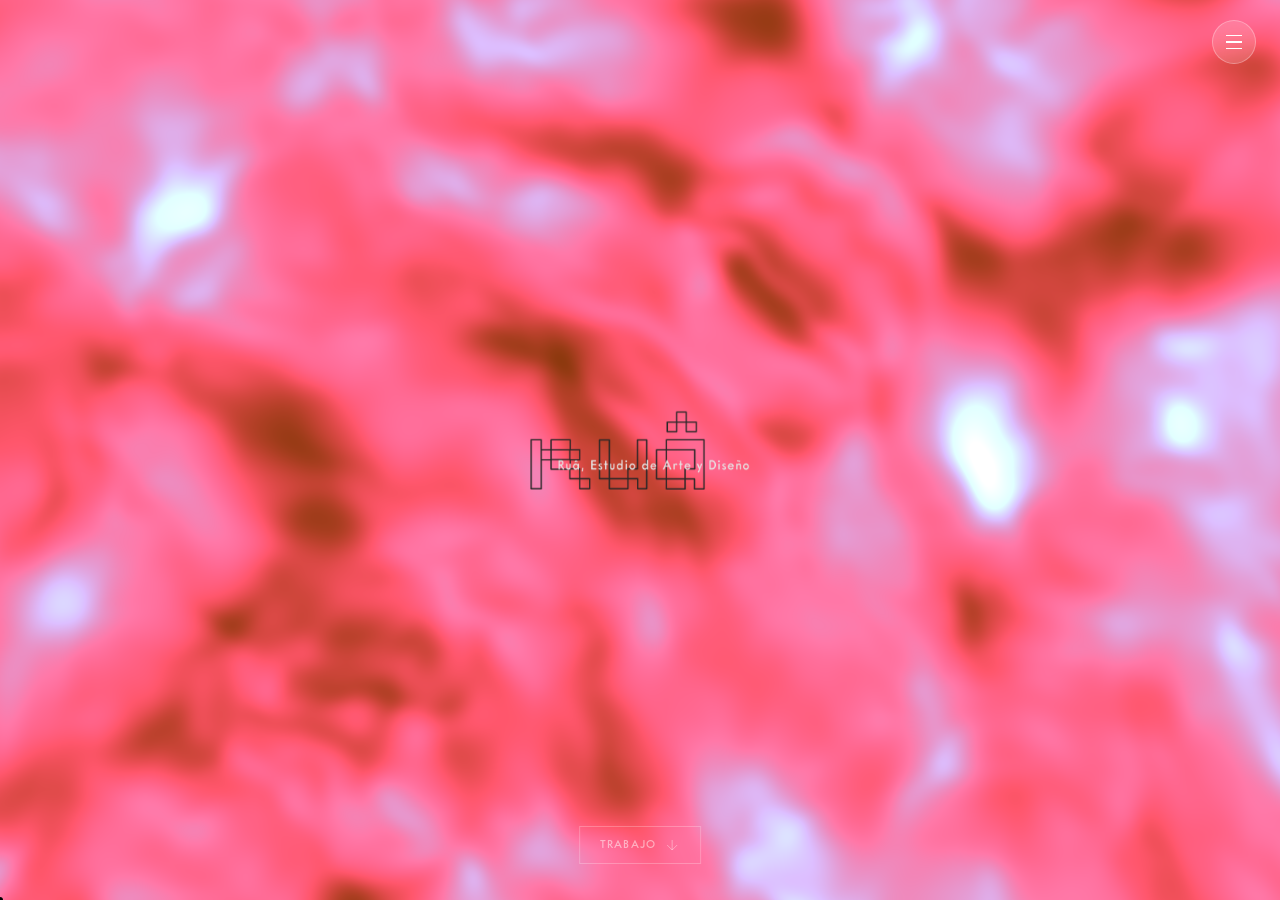
==== index.html @ 2b6090b3 "n_n" ====
<!DOCTYPE html>
<html lang="es">
<head>
  <meta charset="UTF-8">
  <meta name="viewport" content="width=device-width, initial-scale=1.0">
  <meta name="description" content="Ruâ — Estudio independiente de arte y diseño. Ciudad de México.">
  <meta property="og:title" content="Ruâ — Estudio de Arte y Diseño">
  <meta property="og:description" content="Sistemas visuales coherentes, adaptables y conceptualmente sólidos.">
  <meta property="og:url" content="https://rua.studio">
  <meta property="og:image" content="https://rua.studio/img/a_sight-plus-sound.png">
  <title>Ruâ — Estudio de Arte y Diseño</title>
  <link rel="stylesheet" href="style.css">
  <link rel="icon" type="image/png" sizes="32x32" href="img/favicon-32x32.png">
</head>

<body>

  <div class="landing site-blur" id="landing">
    <canvas id="shader-canvas"></canvas>
    <div class="landing-content">
      <img src="img/rua_logo.png" alt="Ruâ" class="landing-logo">
      <!--<p class="landing-sub">Estudio de Arte y Diseño</p>-->
    </div>
    <button class="landing-scroll" id="landing-scroll">
      <span>trabajo</span>
      <svg width="16" height="16" viewBox="0 0 16 16" fill="none">
        <path d="M8 3v10M3 8l5 5 5-5" stroke="currentColor" stroke-width="0.75"/>
      </svg>
    </button>
  </div>

  <div class="menu-overlay" id="menu-overlay">
<button class="menu-close" id="menu-close" aria-label="Cerrar menú">✕</button>
    <nav class="menu-nav">
      <a href="#projects">Trabajo</a>
      <a href="#about">Estudio</a>
    </nav>
    <div class="menu-meta">
      <p>Rodrigo Ramírez Velasco</p>
      <p>rua.lab.mx@gmail.com</p>
      <p>Ciudad de México</p>
    </div>
  </div>

  <div class="layout site-blur" id="layout">
    <div class="col-left" id="col-left">

      <div class="col-header"> 

        <a href="#" id="logo-home">
          <img src="img/rua_logo2.png" alt="Ruâ" class="header-logo-img">
        </a>
      </div>

      <div id="projects">

        <div class="project-entry" data-project="sight-sound">
          <div class="entry-content">
            <span class="entry-index">01</span>
            <h2 class="entry-title">SIGHT + SOUND</h2>
            <p class="entry-client">Festival International d'art Numérique<br>Eastern Bloc — Montréal, 2024</p>
            <p class="entry-desc">Identidad visual y sistema gráfico para la 12ª edición. Diseño generativo que se adapta a todos los formatos: campaña, web, motion, merch, señalética.</p>
            <ul class="entry-tags">
              <li>Identidad Visual</li><li>Diseño Generativo</li>
              <li>Dirección de Arte</li><li>Front-end</li>
            </ul>
          </div>
        </div>

        <div class="project-entry" data-project="jazzuv-festival">
          <div class="entry-content">
            <span class="entry-index">02</span>
            <h2 class="entry-title">10° Festival Internacional JazzUV</h2>
            <p class="entry-client">Universidad Veracruzana — Xalapa, 2024</p>
            <p class="entry-desc">Sistema de identidad para el festival de jazz de la UV. Ilustración digital y diseño generativo para carteles, boletos, motion graphics y señalética.</p>
            <ul class="entry-tags">
              <li>Identidad Visual</li><li>Ilustración</li><li>Motion Graphics</li>
            </ul>
          </div>
        </div>

        <div class="project-entry" data-project="milieux">
          <div class="entry-content">
            <span class="entry-index">03</span>
            <h2 class="entry-title">Milieux Institute</h2>
            <p class="entry-client">Concordia University — Montréal, 2020</p>
            <p class="entry-desc">Reporte anual 2019–2020, impreso y web. Concepto gráfico inspirado en la Bauhaus con visualizaciones de datos generativas. Dirección editorial y desarrollo front-end.</p>
            <ul class="entry-tags">
              <li>Diseño Editorial</li><li>Front-end</li><li>Visualización de Datos</li>
            </ul>
          </div>
        </div>

        <div class="project-entry" data-project="jazzuv-centro">
          <div class="entry-content">
            <span class="entry-index">04</span>
            <h2 class="entry-title">Centro de Estudios <br> de Jazz</h2>
            <p class="entry-client">JazzUV, Universidad Veracruzana — Xalapa, 2024</p>
            <p class="entry-desc">Sistema de identidad institucional. Sistema visual flexible para comunicación digital y física.</p>
            <ul class="entry-tags">
              <li>Identidad Visual</li><li>Diseño Generativo</li><li>Dirección de Arte</li>
            </ul>
          </div>
        </div>

        <div class="project-entry" data-project="moodlemoot">
  <div class="entry-content">
    <span class="entry-index">05</span>
    <h2 class="entry-title">MoodleMoot <br> Costa Rica 2026</h2>
    <p class="entry-client">Emprove — Universidad Nacional, Costa Rica, 2026</p>
    <p class="entry-desc">Identidad visual para el encuentro regional de la comunidad Moodle. El sistema gráfico reinterpreta los patrones de la carreta costarricense como analogía del aprendizaje en red: simétrico, vibrante y en expansión.</p>
    <ul class="entry-tags">
      <li>Identidad Visual</li><li>Desarrollo Web</li><li>Dirección de Arte</li>
    </ul>
  </div>
</div>

        <div class="project-entry about-entry" data-project="about" id="about">
          <div class="entry-content">
            <span class="entry-index">—</span>
            <h2 class="entry-title">Estudio</h2>
            <p class="entry-desc">Ruâ es un estudio independiente de arte y diseño en la Ciudad de México. Trabajamos con instituciones culturales, festivales y organizaciones que necesitan sistemas visuales coherentes, adaptables y conceptualmente sólidos.</p>
            <p class="entry-desc">Nuestra práctica cruza el diseño gráfico con la programación creativa: identidades que funcionan en impreso, pantalla, movimiento y espacio.</p>
            <div id="contact">
              <a href="mailto:rua.lab.mx@gmail.com" class="contact-link">rua.lab.mx@gmail.com ↗</a>
            </div>
          </div>
        </div>

      </div>

      <div class="progress-bar">
        <div class="progress-fill" id="progress-fill"></div>
      </div>

    </div>

    <div class="col-right" id="col-right">
      <div class="image-panel active" data-panel="sight-sound">
        <img class="img-fill" src="img/a_sight-plus-sound.png" alt="SIGHT + SOUND">
      </div>
      <div class="image-panel" data-panel="jazzuv-festival">
      <img class="img-fill" src="img/b_festival-internacional-uv.png" alt="Festival Internacional JazzUV">
      </div>
<div class="image-panel" data-panel="milieux">
  <img class="img-fill" src="img/c_milieux-2019-2020.png" alt="Milieux Institute">
</div>
<div class="image-panel" data-panel="jazzuv-centro">
  <img class="img-fill" src="img/d_jazzuv-identidad.png" alt="Centro de Estudios de Jazz">
</div>
      <div class="image-panel" data-panel="moodlemoot">
  <img class="img-fill" src="img/e_moodlemoot26.png" alt="Moodle Moot Costa Rica 2026">
      </div>
      <div class="image-panel" data-panel="about">
  <img class="img-fill" src="img/1-a_rua.png" alt="Ruâ">
      </div>
    </div>

  </div>

  <button class="menu-trigger" id="menu-trigger" aria-label="Abrir menú">
    <span></span><span></span><span></span>
  </button>

  <script src="shader.js"></script>
  <script src="main.js"></script>
</body>
</html>
---- style.css ----
@font-face {
  font-family: 'Intervogue';
  src: url('data/intervogue-soft-medium 2.otf') format('opentype');
  font-weight: normal;
  font-style: normal;
}

*, *::before, *::after { margin: 0; padding: 0; box-sizing: border-box; }

:root {
  --bg:     #F5F3EF;
  --ink:    #000000;
  --muted:  #1A1917;
  --border: rgba(26,25,23,0.12);
  --font:   'Intervogue', system-ui, sans-serif;
}

html, body {
  height: 100%; width: 100%;
  margin: 0; padding: 0;
  overflow: hidden;
  background: #0F0805;
  color: var(--ink);
  font-family: var(--font);
  font-size: 13px;
  font-weight: 300;
  line-height: 1.5;
  -webkit-font-smoothing: antialiased;
  cursor: none;
}

a { color: inherit; text-decoration: none; }
button { font-family: var(--font); cursor: none; }

/* ── CURSOR ──────────────────────────────────────────── */
.cursor {
  position: fixed;
  width: 6px; height: 6px;
  background: #000;
  border-radius: 50%;
  pointer-events: none;
  z-index: 9999;
  transform: translate(-50%, -50%);
  transition: width 0.2s, height 0.2s, background 0.2s, border 0.2s;
}
.cursor.expanded {
  color: #ffffff;
  position: fixed;
  width: 12px; height: 12px;
  background: #000;
  border-radius: 50%;
  pointer-events: none;
  z-index: 9999;
  transform: translate(-50%, -50%);
  transition: width 0.2s, height 0.2s, background 0.2s, border 0.2s;
}

/* ── LANDING ─────────────────────────────────────────── */

.landing {
  position: fixed; inset: 0; z-index: 200;
  display: flex; flex-direction: column;
  align-items: center; justify-content: center;
  transition: opacity 0.8s ease, visibility 0.8s ease;
}

.landing.hidden { opacity: 0; visibility: hidden; pointer-events: none; }

#shader-canvas {
  position: absolute; top: 0; left: 0;
  width: 100% !important; height: 100% !important;
  display: block;
}


.landing-content {
  position: relative; z-index: 2;
  text-align: center;
  display: flex; flex-direction: column;
  align-items: center; gap: 16px;
}
.landing-logo { width: clamp(120px, 20vw, 220px); height: auto; }
.landing-logo-placeholder {
  font-size: clamp(64px, 10vw, 120px);
  font-weight: 300; letter-spacing: -0.03em;
  color: #fff; line-height: 1;
}
.landing-sub {
  font-size: 12px; color: rgba(255,255,255,0.4);
  letter-spacing: 0.12em; text-transform: uppercase;
}
.landing-scroll {
  position: absolute; bottom: 36px;
  left: 50%; transform: translateX(-50%);
  background: none;
  border: 0.5px solid rgba(255,255,255,0.25);
  color: rgba(255,255,255,0.5);
  font-size: 11px; letter-spacing: 0.1em;
  text-transform: uppercase;
  padding: 10px 20px;
  display: flex; align-items: center; gap: 8px;
  z-index: 2;
  transition: color 0.2s, border-color 0.2s;
}
.landing-scroll:hover {
  color: rgba(255,255,255,0.9);
  border-color: rgba(255,255,255,0.6);
}

/* ── SITE-BLUR ───────────────────────────────────────── */
.site-blur { transition: transform 0.5s ease; }
body.menu-open .site-blur {
  transform: scale(1.02);
  pointer-events: none;
}

/* ── MENÚ TRIGGER ────────────────────────────────────── */
.menu-trigger {
  position: fixed;
  top: 20px; right: 24px;
  z-index: 400;
  width: 44px; height: 44px;
  border-radius: 50%;
  background: rgba(255,255,255,0.15);
  border: 1px solid rgba(255,255,255,0.3);
  backdrop-filter: blur(8px);
  -webkit-backdrop-filter: blur(8px);
  display: flex; flex-direction: column;
  align-items: center; justify-content: center;
  gap: 5px; padding: 0;
  transition: background 0.25s, border-color 0.25s;
}
.menu-trigger:hover {
  background: rgba(255,255,255,0.9);
  border-color: rgba(255,255,255,0.9);
}
.menu-trigger span {
  display: block;
  width: 16px; height: 1.5px;
  background: #fff;
  transform-origin: center;
  transition: background 0.25s, transform 0.3s, opacity 0.3s;
}
.menu-trigger:hover span { background: var(--ink); }

body.menu-open .menu-trigger {
  background: rgba(26,25,23,0.08);
  border-color: rgba(26,25,23,0.15);
}
body.menu-open .menu-trigger span { background: var(--ink); }
body.menu-open .menu-trigger:hover { background: rgba(26,25,23,0.15); }

body.menu-open .menu-trigger span:nth-child(1) {
  transform: translateY(6.5px) rotate(45deg);
}
body.menu-open .menu-trigger span:nth-child(2) {
  opacity: 0; transform: scaleX(0);
}
body.menu-open .menu-trigger span:nth-child(3) {
  transform: translateY(-6.5px) rotate(-45deg);
}

/* ── MENÚ OVERLAY ────────────────────────────────────── */
.menu-overlay {
  position: fixed;
  top: 12px; right: 12px;
  left: auto; width: 360px;
  max-width: calc(100vw - 24px);
  max-height: calc(100vh - 24px);
  overflow-y: auto;
  background: #F7F6F3;
  z-index: 300;
  padding: 72px 32px 36px;
  display: flex; flex-direction: column;
  border-radius: 16px;
  box-shadow: 0 8px 48px rgba(0,0,0,0.18);
  transform: translateY(-8px) scale(0.97);
  transform-origin: top right;
  opacity: 0;
  pointer-events: none;
  scrollbar-width: none;
  transition: transform 0.35s cubic-bezier(0.32, 0.72, 0, 1),
              opacity   0.28s cubic-bezier(0.32, 0.72, 0, 1);
}
.menu-overlay::-webkit-scrollbar { width: 0; }
.menu-overlay.open {
  transform: translateY(0) scale(1);
  opacity: 1;
  pointer-events: auto;
}
.menu-close { display: none; }

.menu-nav { display: flex; flex-direction: column; flex: 1; }
.menu-nav a {
  font-size: clamp(28px, 3.5vw, 42px);
  font-weight: 300; line-height: 1.25;
  letter-spacing: -0.02em; color: var(--ink);
  border-bottom: 0.5px solid var(--border);
  padding: 20px 0;
  display: block;
  transition: color 0.15s;
}
.menu-nav a:hover { color: var(--muted); }

.menu-meta { display: flex; flex-direction: column; gap: 4px; padding-top: 24px; }
.menu-meta p { font-size: 12px; color: var(--muted); }

/* ── LAYOUT ──────────────────────────────────────────── */

.layout {
  position: relative; height: 100vh; width: 100%;
  opacity: 0; transition: opacity 0.6s ease;
}
.layout.visible { opacity: 1; }

/* ── COLUMNA DERECHA ─────────────────────────────────── */
.col-right {
  position: absolute; inset: 0;
  overflow: hidden;
  z-index: 1;
}
.image-panel {
  position: absolute; inset: 0;
  opacity: 0; transition: opacity 0.6s ease;
  pointer-events: none;
}
.image-panel.active { opacity: 1; }
.img-fill {
  position: absolute; inset: 0;
  width: 100%; height: 100%; object-fit: cover;
}

/* ── COLUMNA IZQUIERDA — scroll-snap ─────────────────── */

.col-left {
  position: absolute; top: 0; left: 0; bottom: 0;
  width: 420px; height: 100%;
  overflow-y: scroll; z-index: 10;
  scrollbar-width: none; -ms-overflow-style: none;
}

.col-left::-webkit-scrollbar { width: 0; }

/* ── HEADER ──────────────────────────────────────────── */
.col-header {
  position: sticky; top: 0; z-index: 20;
  display: flex; align-items: center;
  padding: 20px 28px;
}

.header-logo-img {
  height: 33px;
  width: auto;
}

/* ── TARJETAS ────────────────────────────────────────── */
.project-entry {
  height: 100vh;
  display: flex; align-items: flex-end;
  padding: 0 24px 40px 24px;
  position: relative;
  /* sin scroll-snap-align */
}
.about-entry {
  min-height: 100vh; height: auto;
}

.entry-content {
  width: 100%;
  background: rgba(255,255,255,0.45);
  backdrop-filter: blur(10px) saturate(2.0);
  -webkit-backdrop-filter: blur(20px) saturate(1.4);
  padding: 28px 28px 24px;
  border-radius: 12px;
  display: flex;
  flex-direction: column;
  gap: 14px;
  box-shadow: 0 8px 40px rgba(0,0,0,0.12);
  opacity: 0.5;
  filter: blur(1.5px);
  transform: translateY(8px);
  transition: opacity 0.4s ease, transform 0.4s ease, filter 0.4s ease;
  cursor: pointer;
}
.project-entry.active .entry-content {
  opacity: 1; filter: blur(0px); transform: translateY(0);
}

.entry-index { font-size: 11px; color: var(--muted); letter-spacing: 0.08em; }
.entry-title {
  font-size: clamp(22px, 2.8vw, 32px); font-weight: 400;
  line-height: 1.1; letter-spacing: -0.02em; color: var(--ink);
}
.entry-client { font-size: 12px; color: var(--muted); line-height: 1.6; }
.entry-desc   { font-size: 13px; color: var(--muted); line-height: 1.8; }

.entry-tags { list-style: none; display: flex; flex-wrap: wrap; gap: 6px; }
.entry-tags li {
  font-size: 11px; color: var(--muted);
  border: 0.5px solid var(--border); padding: 3px 9px;
  border-radius: 2px;
}
.contact-link { font-size: 14px; font-weight: 400; color: var(--ink); transition: color 0.15s; }
.contact-link:hover { color: var(--muted); }

/* ── PROGRESS BAR ────────────────────────────────────── */
.progress-bar {
  position: fixed; left: 0; top: 0;
  width: 2px; height: 100vh; z-index: 20;
  background: rgba(255,255,255,0.1);
}
.progress-fill {
  width: 100%; height: 0%;
  background: rgba(255,255,255,0.4);
  transition: height 0.08s linear;
}

/* ── GRAIN OVERLAY ───────────────────────────────────── */
.grain-overlay {
  position: fixed; inset: 0;
  z-index: 295;
  pointer-events: none;
  opacity: 0;
  background-image: url("data:image/svg+xml,%3Csvg viewBox='0 0 256 256' xmlns='http://www.w3.org/2000/svg'%3E%3Cfilter id='noise'%3E%3CfeTurbulence type='fractalNoise' baseFrequency='0.9' numOctaves='4' stitchTiles='stitch'/%3E%3C/filter%3E%3Crect width='100%25' height='100%25' filter='url(%23noise)' opacity='0.4'/%3E%3C/svg%3E");
  background-repeat: repeat;
  background-size: 180px 180px;
  mix-blend-mode: overlay;
  animation: grain-shift 0.8s steps(3) infinite;
  transition: opacity 0.6s ease;
}
body.menu-open .grain-overlay { opacity: 1; }

@keyframes grain-shift {
  0%   { background-position: 0% 0%; }
  33%  { background-position: 40% -20%; }
  66%  { background-position: -30% 10%; }
  100% { background-position: 15% -35%; }
}

/* ── RESPONSIVE ──────────────────────────────────────── */

/* Tablet: 768px - 1024px */
@media (max-width: 1024px) {
  .col-left { width: 360px; }
  .entry-title { font-size: clamp(20px, 2.5vw, 28px); }
}

/* Móvil: hasta 768px */
@media (max-width: 768px) {

  /* Sin cursor custom en touch */
  html, body { cursor: auto; }
  .cursor { display: none; }
  button { cursor: auto; }
  a { cursor: auto; }

  /* Body scroll normal en móvil */
  html, body {
    overflow: auto;
    height: auto;
  }

  /* Landing ocupa toda la pantalla */
  .landing {
    position: relative;
    height: 100svh;
    min-height: 100svh;
  }

  /* Layout stacked — imagen arriba, tarjeta abajo */
  .layout {
    height: auto;
    opacity: 1;
    display: flex;
    flex-direction: column;
  }

  /* Imagen hero: full width arriba */
  .col-right {
    position: relative;
    width: 100%;
    height: 60vw;
    min-height: 240px;
    max-height: 420px;
    inset: auto;
    z-index: 1;
  }

  /* Solo la imagen activa se ve */
  .image-panel { display: none; }
  .image-panel.active { display: block; position: relative; height: 100%; }
  .img-fill { position: absolute; }

  /* Columna izquierda: full width, scroll normal */
  .col-left {
    position: relative;
    width: 100%;
    height: auto;
    overflow-y: visible;
    top: auto; left: auto; bottom: auto;
  }

  /* Cada tarjeta: altura auto, no 100vh */
  .project-entry {
    height: auto;
    min-height: 0;
    padding: 16px 16px 24px;
    align-items: flex-start;
  }

  .about-entry {
    min-height: 0;
  }

  /* Tarjeta siempre visible en móvil */
  .entry-content {
    opacity: 1;
    filter: none;
    transform: none;
  }

  /* Header */
  .col-header { padding: 16px 16px; }
  .header-logo-img { height: 26px; }

  /* Progress bar oculta en móvil */
  .progress-bar { display: none; }

  /* Menú */
  .menu-overlay {
    width: calc(100vw - 24px);
    padding: 64px 24px 32px;
  }
  .menu-nav a { font-size: clamp(28px, 8vw, 40px); }
  .menu-trigger { top: 14px; right: 16px; }

  /* Landing scroll button */
  .landing-scroll { bottom: 24px; }
}

/* Pantallas muy pequeñas */
@media (max-width: 375px) {
  .entry-title { font-size: 20px; }
  .entry-desc, .entry-client { font-size: 12px; }
}
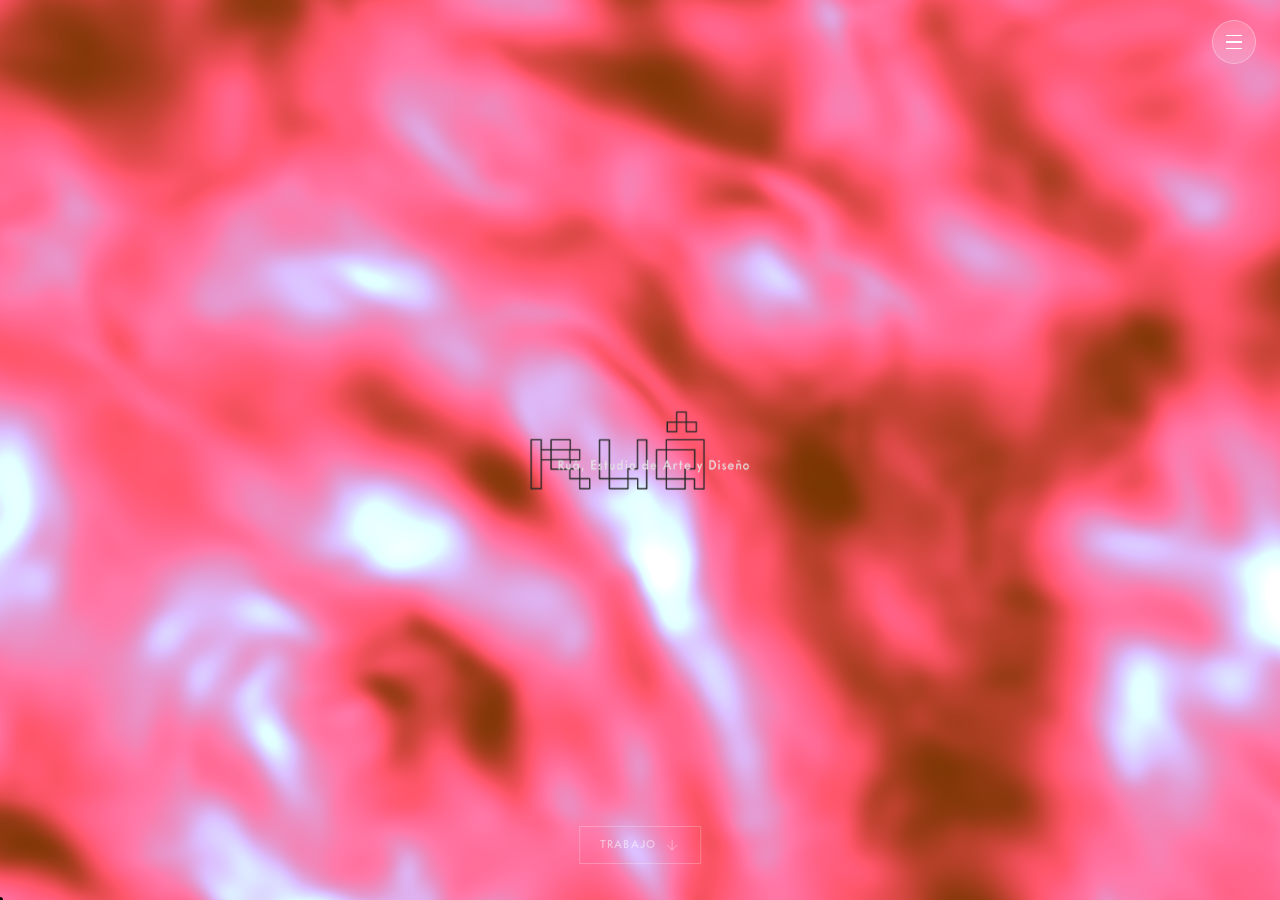
==== commit 1468146f: "n_n" ====
--- a/index.html
+++ b/index.html
@@ -108,7 +108,7 @@
     <span class="entry-index">05</span>
     <h2 class="entry-title">MoodleMoot <br> Costa Rica 2026</h2>
     <p class="entry-client">Emprove — Universidad Nacional, Costa Rica, 2026</p>
-    <p class="entry-desc">Identidad visual para el encuentro regional de la comunidad Moodle. El sistema gráfico reinterpreta los patrones de la carreta costarricense como analogía del aprendizaje en red: simétrico, vibrante y en expansión.</p>
+    <p class="entry-desc">Identidad visual para el encuentro de la comunidad Moodle. El sistema gráfico reinterpreta los patrones de la carreta costarricense como analogía del aprendizaje en red: simétrico, vibrante y en expansión.</p>
     <ul class="entry-tags">
       <li>Identidad Visual</li><li>Desarrollo Web</li><li>Dirección de Arte</li>
     </ul>
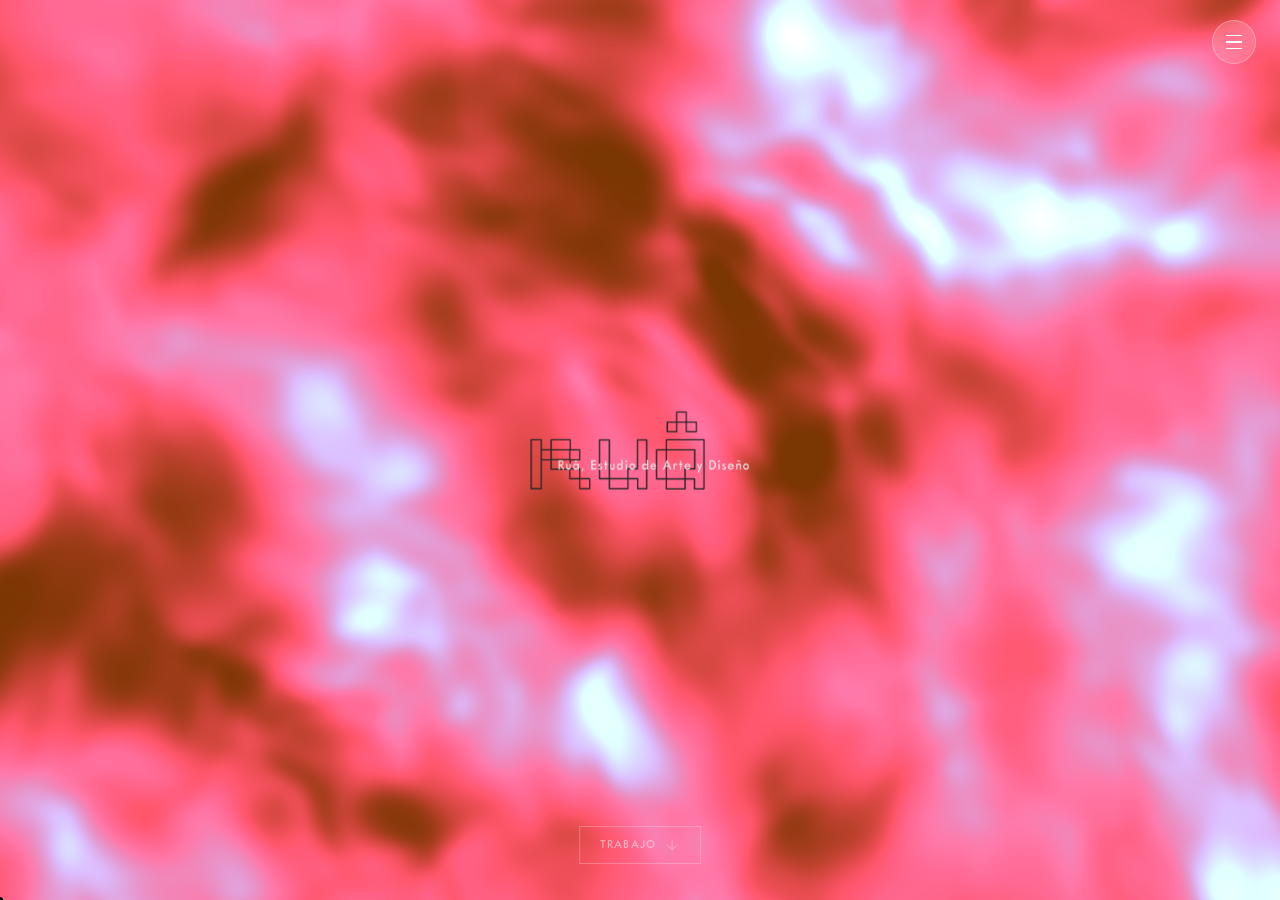
==== commit d1fabd85: "n_n" ====
--- a/index.html
+++ b/index.html
@@ -115,12 +115,28 @@
   </div>
 </div>
 
+
+        <div class="project-entry" data-project="metaritmos">
+  <div class="entry-content">
+    <span class="entry-index">06</span>
+    <h2 class="entry-title">Metaritmos 2026</h2>
+    <p class="entry-client"></p>
+    <p class="entry-desc">Identidad visual para el ciclo de música visual Metaritmos. El sistema gráfico nace de un shader GLSL propio, capturado y llevado a cartel: la misma lógica generativa que define la música y las visuales en vivo del ciclo, iterada en tres sedes.</p>
+    <ul class="entry-tags">
+      <li>Identidad Visual</li><li>Arte Generativo</li><li>Poster Design</li>
+    </ul>
+  </div>
+</div>
+
+
         <div class="project-entry about-entry" data-project="about" id="about">
           <div class="entry-content">
             <span class="entry-index">—</span>
             <h2 class="entry-title">Estudio</h2>
-            <p class="entry-desc">Ruâ es un estudio independiente de arte y diseño en la Ciudad de México. Trabajamos con instituciones culturales, festivales y organizaciones que necesitan sistemas visuales coherentes, adaptables y conceptualmente sólidos.</p>
-            <p class="entry-desc">Nuestra práctica cruza el diseño gráfico con la programación creativa: identidades que funcionan en impreso, pantalla, movimiento y espacio.</p>
+
+            <p class="entry-desc">Ruâ es el estudio de Rodrigo Ramírez Velasco, artista y diseñador basado en la Ciudad de México. Trabajo con instituciones culturales, festivales y organizaciones que necesitan sistemas visuales coherentes, adaptables y conceptualmente sólidos.</p>
+            <p class="entry-desc">Mi práctica cruza el diseño gráfico con la programación creativa: identidades que funcionan en impreso, pantalla, movimiento y espacio.</p>
+
             <div id="contact">
               <a href="mailto:rua.lab.mx@gmail.com" class="contact-link">rua.lab.mx@gmail.com ↗</a>
             </div>
@@ -151,6 +167,9 @@
       <div class="image-panel" data-panel="moodlemoot">
   <img class="img-fill" src="img/e_moodlemoot26.png" alt="Moodle Moot Costa Rica 2026">
       </div>
+            <div class="image-panel" data-panel="metaritmos">
+  <img class="img-fill" src="img/f_metaritmos26.png" alt="Metaritmos 2026">
+      </div>
       <div class="image-panel" data-panel="about">
   <img class="img-fill" src="img/1-a_rua.png" alt="Ruâ">
       </div>
--- a/style.css
+++ b/style.css
@@ -29,10 +29,15 @@
   cursor: none;
 }
 
+/*_*/
+
 a { color: inherit; text-decoration: none; }
 button { font-family: var(--font); cursor: none; }
 
 /* ── CURSOR ──────────────────────────────────────────── */
+html, body { cursor: none; }
+a, button { cursor: none; }
+
 .cursor {
   position: fixed;
   width: 6px; height: 6px;
@@ -41,29 +46,20 @@
   pointer-events: none;
   z-index: 9999;
   transform: translate(-50%, -50%);
-  transition: width 0.2s, height 0.2s, background 0.2s, border 0.2s;
+  transition: width 0.2s, height 0.2s;
 }
 .cursor.expanded {
-  color: #ffffff;
-  position: fixed;
   width: 12px; height: 12px;
   background: #000;
-  border-radius: 50%;
-  pointer-events: none;
-  z-index: 9999;
-  transform: translate(-50%, -50%);
-  transition: width 0.2s, height 0.2s, background 0.2s, border 0.2s;
 }
 
 /* ── LANDING ─────────────────────────────────────────── */
-
 .landing {
   position: fixed; inset: 0; z-index: 200;
   display: flex; flex-direction: column;
   align-items: center; justify-content: center;
   transition: opacity 0.8s ease, visibility 0.8s ease;
 }
-
 .landing.hidden { opacity: 0; visibility: hidden; pointer-events: none; }
 
 #shader-canvas {
@@ -71,7 +67,6 @@
   width: 100% !important; height: 100% !important;
   display: block;
 }
-
 
 .landing-content {
   position: relative; z-index: 2;
@@ -80,11 +75,6 @@
   align-items: center; gap: 16px;
 }
 .landing-logo { width: clamp(120px, 20vw, 220px); height: auto; }
-.landing-logo-placeholder {
-  font-size: clamp(64px, 10vw, 120px);
-  font-weight: 300; letter-spacing: -0.03em;
-  color: #fff; line-height: 1;
-}
 .landing-sub {
   font-size: 12px; color: rgba(255,255,255,0.4);
   letter-spacing: 0.12em; text-transform: uppercase;
@@ -169,7 +159,7 @@
   max-height: calc(100vh - 24px);
   overflow-y: auto;
   background: #F7F6F3;
-  z-index: 300;
+  z-index: 450;
   padding: 72px 32px 36px;
   display: flex; flex-direction: column;
   border-radius: 16px;
@@ -205,19 +195,16 @@
 .menu-meta { display: flex; flex-direction: column; gap: 4px; padding-top: 24px; }
 .menu-meta p { font-size: 12px; color: var(--muted); }
 
-/* ── LAYOUT ──────────────────────────────────────────── */
-
+/* ── LAYOUT — DESKTOP ────────────────────────────────── */
 .layout {
   position: relative; height: 100vh; width: 100%;
   opacity: 0; transition: opacity 0.6s ease;
 }
 .layout.visible { opacity: 1; }
 
-/* ── COLUMNA DERECHA ─────────────────────────────────── */
 .col-right {
   position: absolute; inset: 0;
-  overflow: hidden;
-  z-index: 1;
+  overflow: hidden; z-index: 1;
 }
 .image-panel {
   position: absolute; inset: 0;
@@ -229,8 +216,6 @@
   position: absolute; inset: 0;
   width: 100%; height: 100%; object-fit: cover;
 }
-
-/* ── COLUMNA IZQUIERDA — scroll-snap ─────────────────── */
 
 .col-left {
   position: absolute; top: 0; left: 0; bottom: 0;
@@ -238,32 +223,22 @@
   overflow-y: scroll; z-index: 10;
   scrollbar-width: none; -ms-overflow-style: none;
 }
-
 .col-left::-webkit-scrollbar { width: 0; }
 
-/* ── HEADER ──────────────────────────────────────────── */
 .col-header {
   position: sticky; top: 0; z-index: 20;
   display: flex; align-items: center;
   padding: 20px 28px;
 }
-
-.header-logo-img {
-  height: 33px;
-  width: auto;
-}
-
-/* ── TARJETAS ────────────────────────────────────────── */
+.header-logo-img { height: 33px; width: auto; }
+
 .project-entry {
   height: 100vh;
   display: flex; align-items: flex-end;
   padding: 0 24px 40px 24px;
   position: relative;
-  /* sin scroll-snap-align */
-}
-.about-entry {
-  min-height: 100vh; height: auto;
-}
+}
+.about-entry { min-height: 100vh; height: auto; }
 
 .entry-content {
   width: 100%;
@@ -272,12 +247,9 @@
   -webkit-backdrop-filter: blur(20px) saturate(1.4);
   padding: 28px 28px 24px;
   border-radius: 12px;
-  display: flex;
-  flex-direction: column;
-  gap: 14px;
+  display: flex; flex-direction: column; gap: 14px;
   box-shadow: 0 8px 40px rgba(0,0,0,0.12);
-  opacity: 0.5;
-  filter: blur(1.5px);
+  opacity: 0.5; filter: blur(1.5px);
   transform: translateY(8px);
   transition: opacity 0.4s ease, transform 0.4s ease, filter 0.4s ease;
   cursor: pointer;
@@ -337,61 +309,59 @@
   100% { background-position: 15% -35%; }
 }
 
-/* ── RESPONSIVE ──────────────────────────────────────── */
-
-/* Tablet: 768px - 1024px */
+/* ── TABLET ──────────────────────────────────────────── */
 @media (max-width: 1024px) {
   .col-left { width: 360px; }
   .entry-title { font-size: clamp(20px, 2.5vw, 28px); }
 }
 
-/* Móvil: hasta 768px */
+/* ── MÓVIL ───────────────────────────────────────────── */
 @media (max-width: 768px) {
 
-  /* Sin cursor custom en touch */
-  html, body { cursor: auto; }
+  html, body {
+    cursor: auto;
+    overflow-x: hidden;
+    overflow-y: auto;
+    height: auto;
+    min-height: 100%;
+    background: #0F0805;
+  }
+
   .cursor { display: none; }
   button { cursor: auto; }
   a { cursor: auto; }
 
-  /* Body scroll normal en móvil */
-  html, body {
-    overflow: auto;
-    height: auto;
-  }
-
-  /* Landing ocupa toda la pantalla */
+  /* Landing fullscreen */
   .landing {
     position: relative;
     height: 100svh;
-    min-height: 100svh;
-  }
-
-  /* Layout stacked — imagen arriba, tarjeta abajo */
+    min-height: -webkit-fill-available;
+    /* sin transition en móvil para que no deje negro */
+    transition: none;
+  }
+
+  /* El shader sigue corriendo detrás del contenido */
+  #shader-canvas {
+    position: fixed;
+    top: 0; left: 0;
+    width: 100vw !important;
+    height: 100vh !important;
+    z-index: -1;
+  }
+
+  /* Layout sin fade, visible de inmediato */
   .layout {
+    position: relative;
     height: auto;
     opacity: 1;
-    display: flex;
-    flex-direction: column;
-  }
-
-  /* Imagen hero: full width arriba */
-  .col-right {
-    position: relative;
-    width: 100%;
-    height: 60vw;
-    min-height: 240px;
-    max-height: 420px;
-    inset: auto;
-    z-index: 1;
-  }
-
-  /* Solo la imagen activa se ve */
-  .image-panel { display: none; }
-  .image-panel.active { display: block; position: relative; height: 100%; }
-  .img-fill { position: absolute; }
-
-  /* Columna izquierda: full width, scroll normal */
+    transition: none;
+    background: transparent;
+  }
+
+  /* col-right oculta — imgs van directo en cada sección */
+  .col-right { display: none; }
+
+  /* col-left full width */
   .col-left {
     position: relative;
     width: 100%;
@@ -400,30 +370,86 @@
     top: auto; left: auto; bottom: auto;
   }
 
-  /* Cada tarjeta: altura auto, no 100vh */
+  /* Cada sección fullscreen con imagen de fondo */
   .project-entry {
-    height: auto;
-    min-height: 0;
-    padding: 16px 16px 24px;
-    align-items: flex-start;
-  }
-
+    position: relative;
+    height: 100svh;
+    min-height: 100svh;
+    display: flex;
+    flex-direction: column;
+    justify-content: flex-end;
+    padding: 0 16px 24px;
+    overflow: hidden;
+  }
+
+  /* Imagen de fondo por sección */
+  .project-entry::before {
+    content: '';
+    position: absolute;
+    inset: 0;
+    background-size: cover;
+    background-position: center;
+    background-repeat: no-repeat;
+    z-index: 0;
+  }
+
+  .project-entry[data-project="sight-sound"]::before {
+    background-image: url('img/a_sight-plus-sound.png');
+  }
+  .project-entry[data-project="jazzuv-festival"]::before {
+    background-image: url('img/b_festival-internacional-uv.png');
+  }
+  .project-entry[data-project="milieux"]::before {
+    background-image: url('img/c_milieux-2019-2020.png');
+  }
+  .project-entry[data-project="jazzuv-centro"]::before {
+    background-image: url('img/d_jazzuv-identidad.png');
+  }
+  .project-entry[data-project="moodlemoot"]::before {
+    background-image: url('img/e_moodlemoot26.png');
+  }
+  .project-entry[data-project="about"]::before {
+    background-image: url('img/1-a_rua.png');
+  }
+
+  /* about igual que las demás */
   .about-entry {
-    min-height: 0;
-  }
-
-  /* Tarjeta siempre visible en móvil */
+    height: 100svh;
+    min-height: 100svh;
+    display: flex;
+    flex-direction: column;
+    justify-content: flex-end;
+    padding: 0 16px 24px;
+    overflow: hidden;
+  }
+
+  /* Tarjeta sobre la imagen */
   .entry-content {
+    position: relative;
+    z-index: 2;
     opacity: 1;
     filter: none;
     transform: none;
-  }
-
-  /* Header */
-  .col-header { padding: 16px 16px; }
+    transition: none;
+    margin-top: auto;
+  }
+
+  .about-entry .entry-content {
+    position: relative;
+    z-index: 2;
+    opacity: 1;
+    filter: none;
+    transform: none;
+  }
+
+  /* Header sticky transparente */
+  .col-header {
+    position: sticky; top: 0; z-index: 20;
+    padding: 16px;
+    background: transparent;
+  }
   .header-logo-img { height: 26px; }
 
-  /* Progress bar oculta en móvil */
   .progress-bar { display: none; }
 
   /* Menú */
@@ -433,12 +459,9 @@
   }
   .menu-nav a { font-size: clamp(28px, 8vw, 40px); }
   .menu-trigger { top: 14px; right: 16px; }
-
-  /* Landing scroll button */
   .landing-scroll { bottom: 24px; }
 }
 
-/* Pantallas muy pequeñas */
 @media (max-width: 375px) {
   .entry-title { font-size: 20px; }
   .entry-desc, .entry-client { font-size: 12px; }
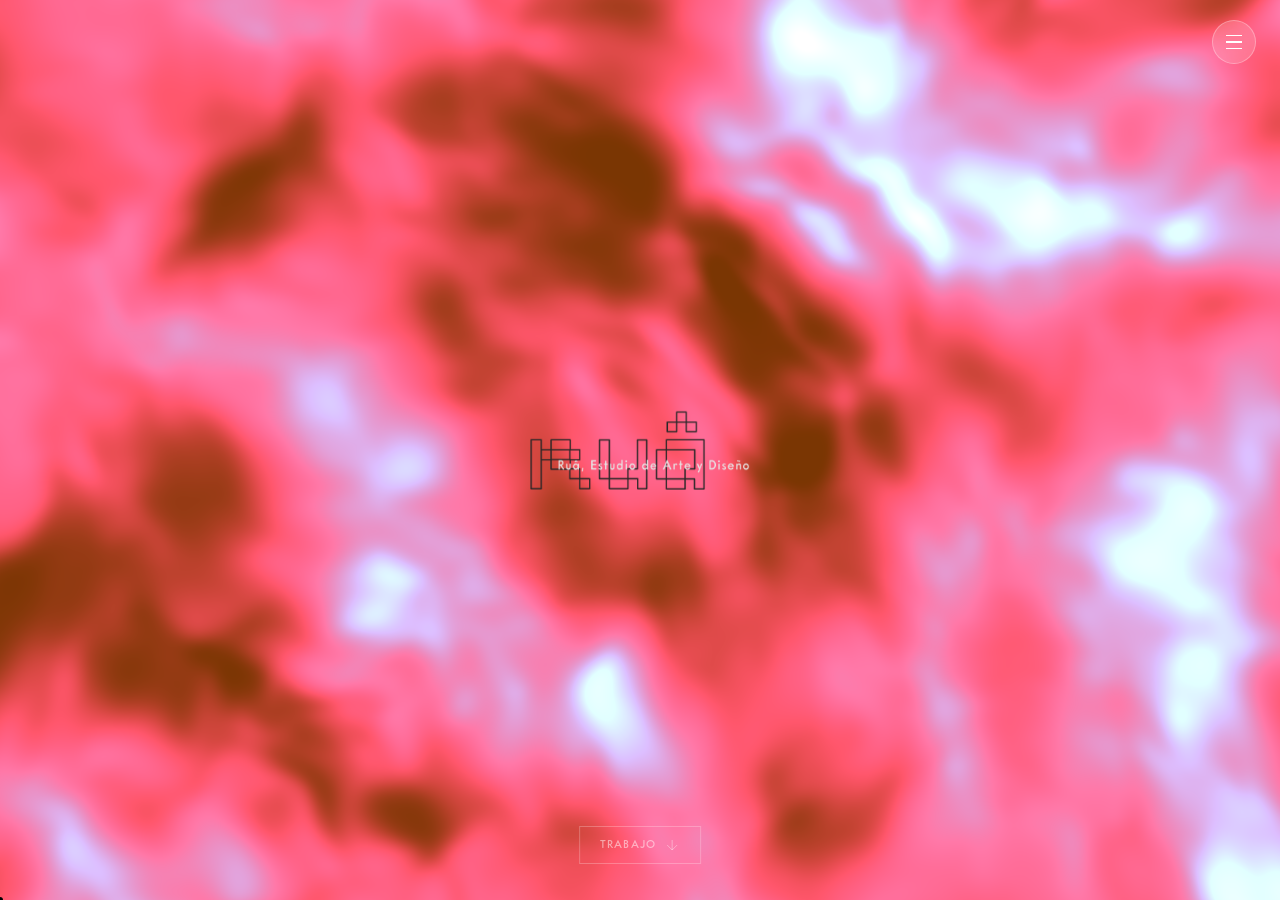
==== commit f08ceb0f: "n_n" ====
--- a/index.html
+++ b/index.html
@@ -120,7 +120,7 @@
   <div class="entry-content">
     <span class="entry-index">06</span>
     <h2 class="entry-title">Metaritmos 2026</h2>
-    <p class="entry-client"></p>
+    <p class="entry-client">Metaritmos</p>
     <p class="entry-desc">Identidad visual para el ciclo de música visual Metaritmos. El sistema gráfico nace de un shader GLSL propio, capturado y llevado a cartel: la misma lógica generativa que define la música y las visuales en vivo del ciclo, iterada en tres sedes.</p>
     <ul class="entry-tags">
       <li>Identidad Visual</li><li>Arte Generativo</li><li>Poster Design</li>
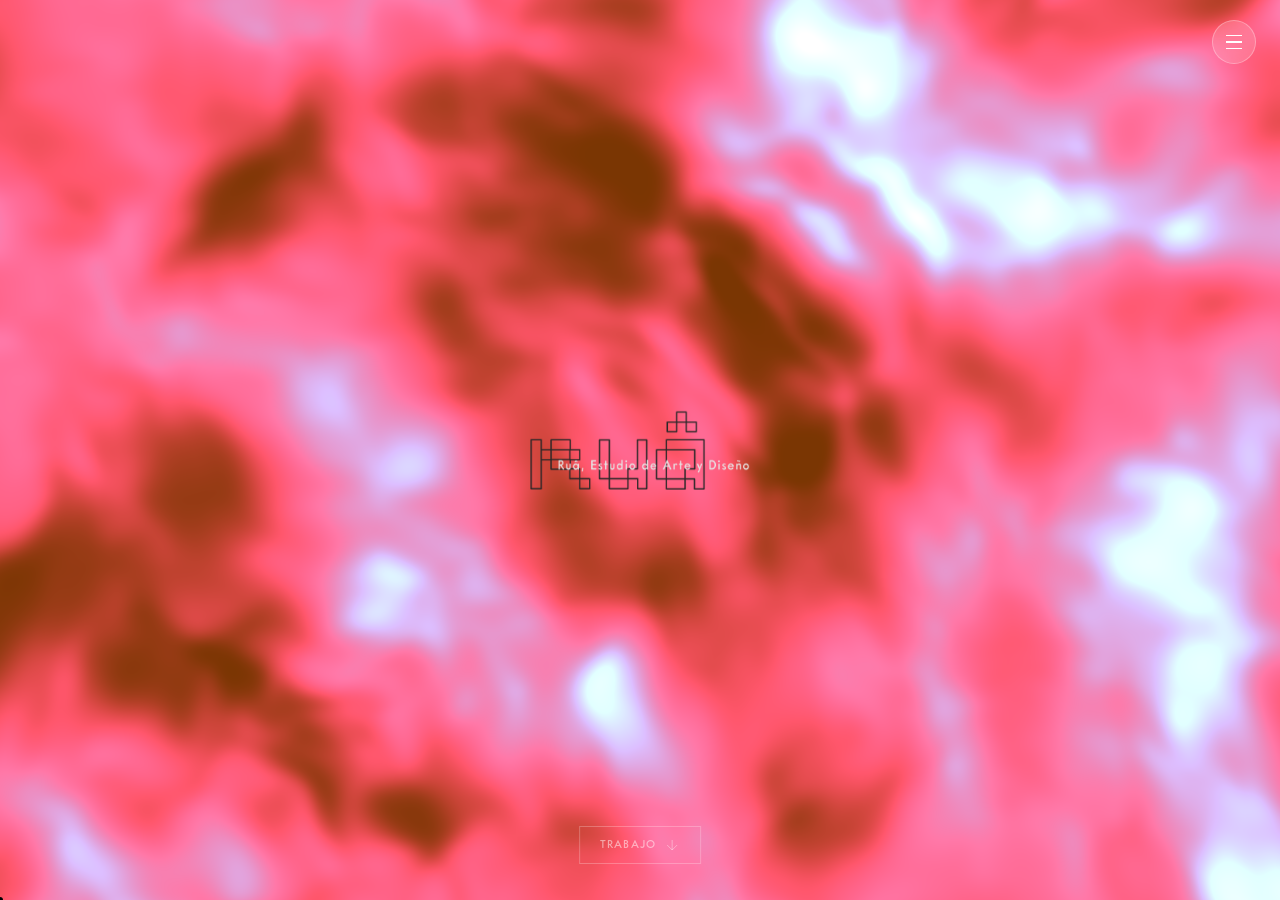
==== commit 4ef2e5b5: "n_n" ====
--- a/index.html
+++ b/index.html
@@ -134,8 +134,8 @@
             <span class="entry-index">—</span>
             <h2 class="entry-title">Estudio</h2>
 
-            <p class="entry-desc">Ruâ es el estudio de Rodrigo Ramírez Velasco, artista y diseñador basado en la Ciudad de México. Trabajo con instituciones culturales, festivales y organizaciones que necesitan sistemas visuales coherentes, adaptables y conceptualmente sólidos.</p>
-            <p class="entry-desc">Mi práctica cruza el diseño gráfico con la programación creativa: identidades que funcionan en impreso, pantalla, movimiento y espacio.</p>
+            <p class="entry-desc">Ruâ es el estudio de Rodrigo Ramírez Velasco, diseñador y desarrollador front-end basado en la Ciudad de México. Me especializo en identidad visual y sistemas visuales. Trabajo con instituciones culturales, festivales y proyectos que necesitan sistemas visuales coherentes, adaptables y conceptualmente sólidos.</p>
+            <p class="entry-desc">Mi práctica cruza el diseño gráfico y la dirección creativa con el desarrollo front-end y, en algunos proyectos, con el arte generativo.</p>
 
             <div id="contact">
               <a href="mailto:rua.lab.mx@gmail.com" class="contact-link">rua.lab.mx@gmail.com ↗</a>
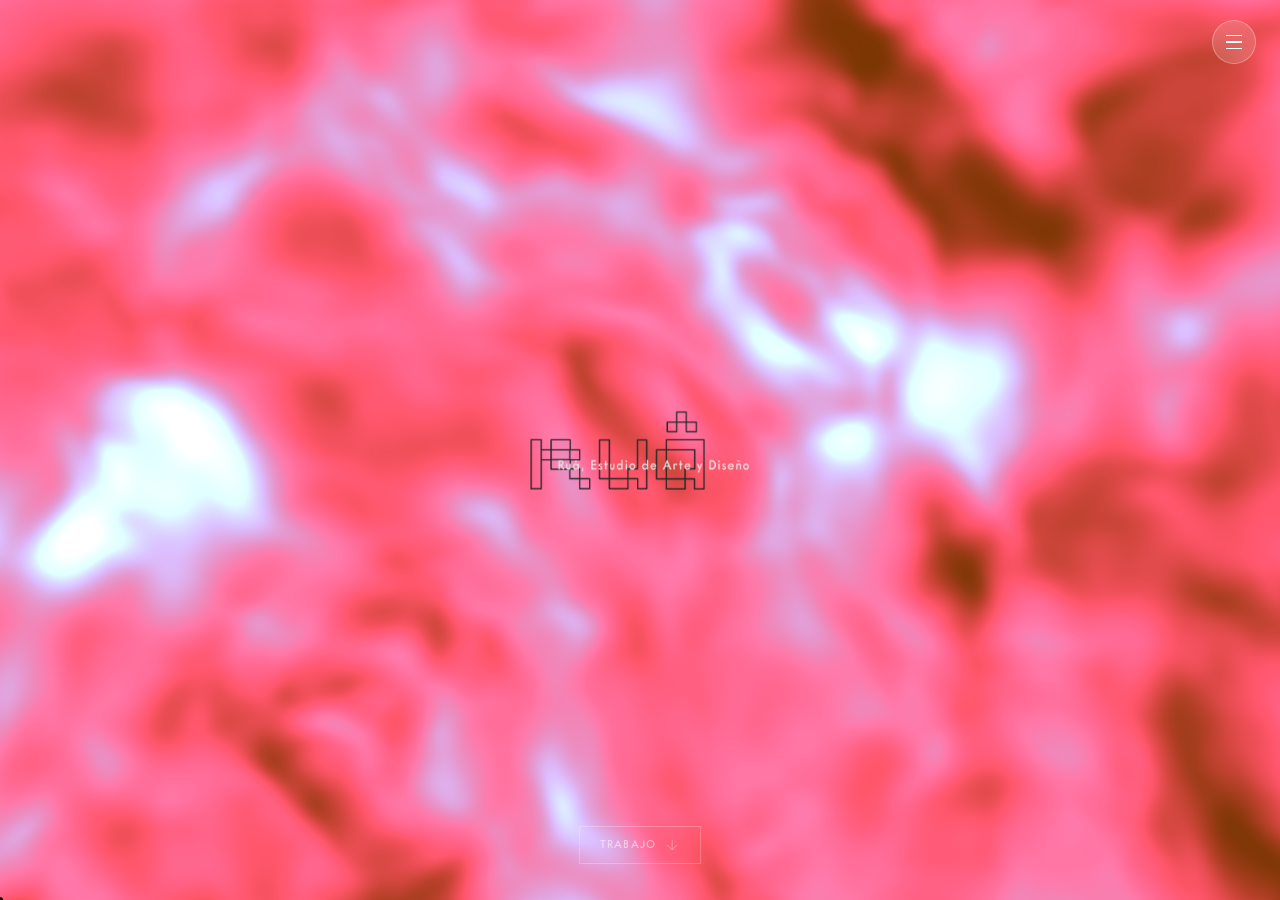
==== commit d215fafe: "n_n" ====
--- a/index.html
+++ b/index.html
@@ -134,7 +134,7 @@
             <span class="entry-index">—</span>
             <h2 class="entry-title">Estudio</h2>
 
-            <p class="entry-desc">Ruâ es el estudio de Rodrigo Ramírez Velasco, diseñador y desarrollador front-end basado en la Ciudad de México. Me especializo en identidad visual y sistemas visuales. Trabajo con instituciones culturales, festivales y proyectos que necesitan sistemas visuales coherentes, adaptables y conceptualmente sólidos.</p>
+            <p class="entry-desc">Ruâ es el estudio de Rodrigo Ramírez Velasco, diseñador y desarrollador front-end basado en la Ciudad de México. El trabajo del estudio se especializa en identidad visual y sistemas visuales. Trabajando con instituciones culturales, festivales y proyectos que necesitan sistemas visuales coherentes, adaptables y conceptualmente sólidos.</p>
             <p class="entry-desc">Mi práctica cruza el diseño gráfico y la dirección creativa con el desarrollo front-end y, en algunos proyectos, con el arte generativo.</p>
 
             <div id="contact">
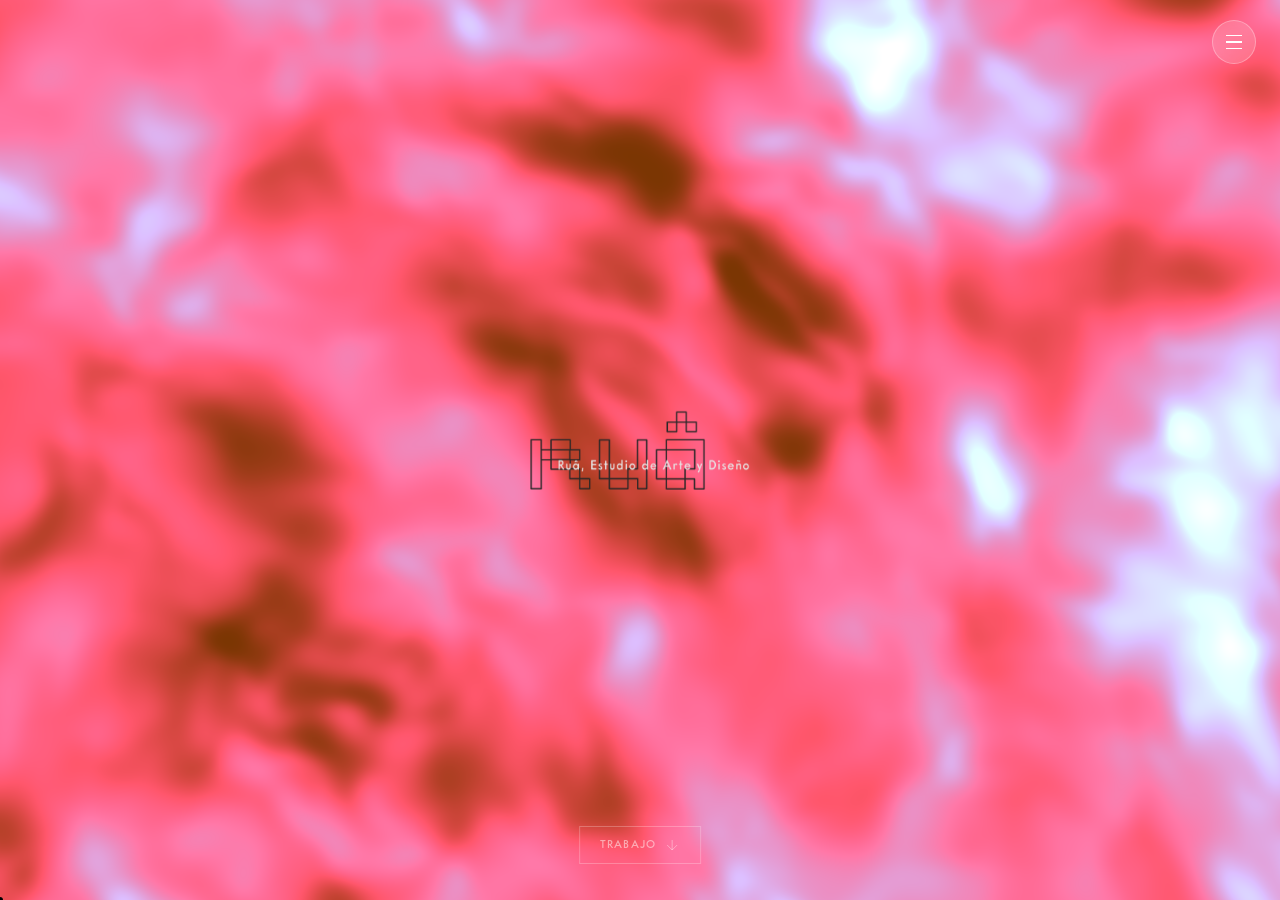
==== commit 151b026b: "n_n" ====
--- a/index.html
+++ b/index.html
@@ -134,7 +134,9 @@
             <span class="entry-index">—</span>
             <h2 class="entry-title">Estudio</h2>
 
-            <p class="entry-desc">Ruâ es el estudio de Rodrigo Ramírez Velasco, diseñador y desarrollador front-end basado en la Ciudad de México. El trabajo del estudio se especializa en identidad visual y sistemas visuales. Trabajando con instituciones culturales, festivales y proyectos que necesitan sistemas visuales coherentes, adaptables y conceptualmente sólidos.</p>
+            <p class="entry-desc">Ruâ es el estudio de Rodrigo Ramírez Velasco, diseñador y desarrollador front-end basado en la Ciudad de México.</p> 
+
+            <p>El trabajo del estudio se especializa en identidad visual y sistemas visuales. Trabajando con instituciones culturales, festivales y proyectos que necesitan sistemas visuales coherentes, adaptables y conceptualmente sólidos.</p>
             <p class="entry-desc">Mi práctica cruza el diseño gráfico y la dirección creativa con el desarrollo front-end y, en algunos proyectos, con el arte generativo.</p>
 
             <div id="contact">
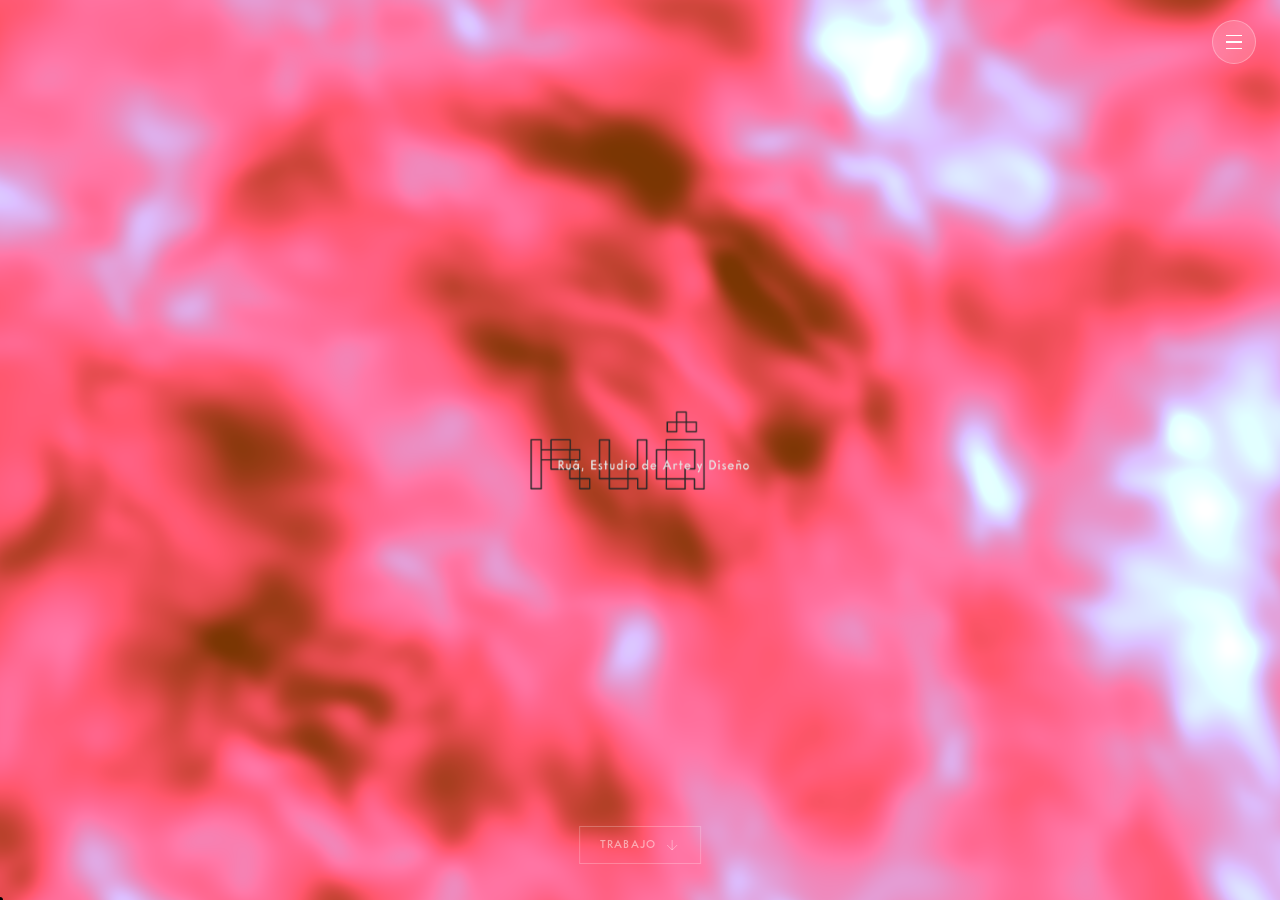
==== commit ba171e3f: "n_n" ====
--- a/index.html
+++ b/index.html
@@ -129,6 +129,19 @@
 </div>
 
 
+        <div class="project-entry" data-project="jid_25">
+  <div class="entry-content">
+    <span class="entry-index">07</span>
+    <h2 class="entry-title">Jazz Is Dead x Marcos Valle ~ CDMX</h2>
+    <p class="entry-client">Jazz Is Dead</p>
+    <p class="entry-desc">Cartel – Jazz Is Dead x Marcos Valle. Ilustración análoga/digital llevada a animación: trama de rayos y medios tonos que condensa, en una sola imagen, la estética psicodélica y la esencia del ciclo.</p>
+    <ul class="entry-tags">
+      <li>Ilustración</li><li>Poster Design</li><li>Identidad Visual</li>
+    </ul>
+  </div>
+</div>
+
+
         <div class="project-entry about-entry" data-project="about" id="about">
           <div class="entry-content">
             <span class="entry-index">—</span>
@@ -171,6 +184,9 @@
       </div>
             <div class="image-panel" data-panel="metaritmos">
   <img class="img-fill" src="img/f_metaritmos26.png" alt="Metaritmos 2026">
+      </div>
+            <div class="image-panel" data-panel="jid_25">
+  <img class="img-fill" src="img/g_marcos-valle.png" alt="Jazz Is Dead 2025">
       </div>
       <div class="image-panel" data-panel="about">
   <img class="img-fill" src="img/1-a_rua.png" alt="Ruâ">
